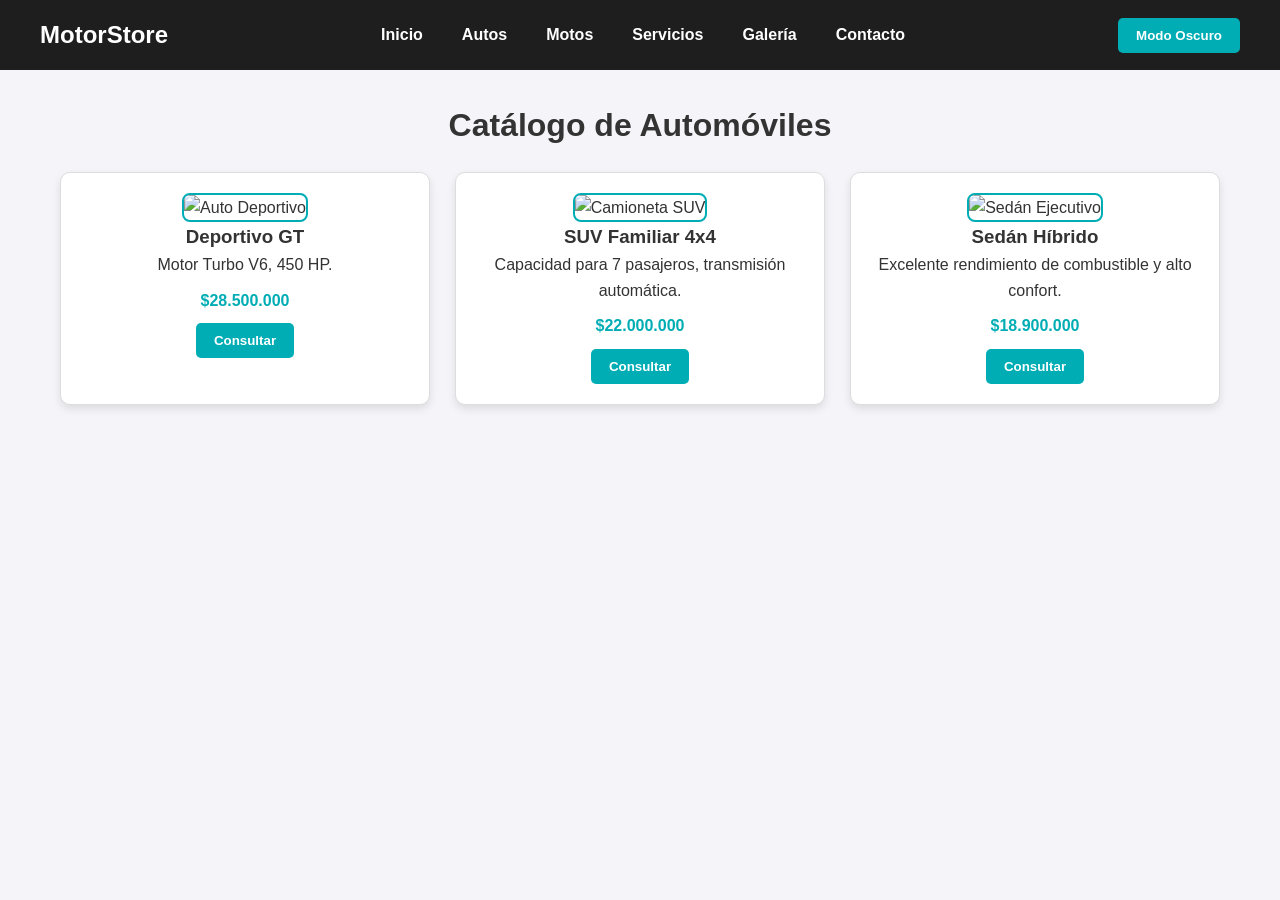
==== Autos.html @ d0db400a "new cambioss" ====
<!DOCTYPE html>
<html lang="es">
<head>
    <meta charset="UTF-8">
    <meta name="viewport" content="width=device-width, initial-scale=1.0">
    <title>MotorStore - Autos</title>
    <link rel="stylesheet" href="css/style.css">
</head>
<body>
    <header>
        <nav>
            <h2 style="color: white;">MotorStore</h2>
            <ul>
                <li><a href="index.html">Inicio</a></li>
                <li><a href="Autos.html">Autos</a></li>
                <li><a href="Motos.html">Motos</a></li>
                <li><a href="servicios.html">Servicios</a></li>
                <li><a href="galeria.html">Galería</a></li>
                <li><a href="contacto.html">Contacto</a></li>
            </ul>
            <button onclick="alternarModo()">Modo Oscuro</button>
        </nav>
    </header>

    <main>
        <h1 style="text-align: center;">Catálogo de Automóviles</h1>
        
        <section class="grid-catalogo">
            <article class="card">
                <img src="img/auto1.jpg" alt="Auto Deportivo">
                <h3>Deportivo GT</h3>
                <p>Motor Turbo V6, 450 HP.</p>
                <p style="color: #00adb5; font-weight: bold; margin: 10px 0;">$28.500.000</p>
                <button onclick="mostrarMensaje()">Consultar</button>
            </article>

            <article class="card">
                <img src="img/auto2.jpg" alt="Camioneta SUV">
                <h3>SUV Familiar 4x4</h3>
                <p>Capacidad para 7 pasajeros, transmisión automática.</p>
                <p style="color: #00adb5; font-weight: bold; margin: 10px 0;">$22.000.000</p>
                <button onclick="mostrarMensaje()">Consultar</button>
            </article>

            <article class="card">
                <img src="img/auto3.jpg" alt="Sedán Ejecutivo">
                <h3>Sedán Híbrido</h3>
                <p>Excelente rendimiento de combustible y alto confort.</p>
                <p style="color: #00adb5; font-weight: bold; margin: 10px 0;">$18.900.000</p>
                <button onclick="mostrarMensaje()">Consultar</button>
            </article>
        </section>
    </main>

    <script src="js/script.js"></script>
</body>
</html>
---- css/style.css ----
/* Requisitos 2 y 3: Reset, fuentes, padding y margin */
* {
    margin: 0;
    padding: 0;
    box-sizing: border-box;
}

body {
    font-family: Arial, sans-serif;
    background-color: #f4f4f9;
    color: #333333;
    line-height: 1.6;
}

body.modo-oscuro {
    background-color: #121212;
    color: #ffffff;
}

/* Requisito 5 y 9: Navegación y Header */
header {
    background-color: #1e1e1e;
    padding: 1rem 2rem;
}

nav {
    display: flex;
    justify-content: space-between;
    align-items: center;
    max-width: 1200px;
    margin: 0 auto;
}

nav ul {
    display: flex;
    gap: 15px;
    list-style: none;
}

nav a {
    color: #ffffff;
    text-decoration: none;
    font-weight: bold;
    padding: 8px 12px;
    border-radius: 4px;
    transition: background-color 0.3s ease;
}

nav a:hover {
    color: #00adb5;
    background-color: rgba(255, 255, 255, 0.1);
}

/* Layout y Tarjetas */
main {
    max-width: 1200px;
    margin: 30px auto;
    padding: 0 20px;
}

.grid-catalogo {
    display: grid;
    grid-template-columns: repeat(auto-fit, minmax(260px, 1fr));
    gap: 25px;
    margin-top: 20px;
}

.card {
    background-color: #ffffff;
    border: 1px solid #dddddd;
    border-radius: 10px;
    padding: 20px;
    text-align: center;
    box-shadow: 0 4px 8px rgba(0, 0, 0, 0.1);
    transition: transform 0.3s ease;
}

body.modo-oscuro .card {
    background-color: #1e1e1e;
    border-color: #333333;
}

.card:hover {
    transform: translateY(-8px);
}

.card img {
    max-width: 100%;
    height: 180px;
    object-fit: cover;
    border-radius: 8px;
    border: 2px solid #00adb5;
}

button {
    padding: 10px 18px;
    background-color: #00adb5;
    color: #ffffff;
    border: none;
    border-radius: 5px;
    cursor: pointer;
    font-weight: bold;
}

button:hover {
    background-color: #008c93;
}

/* Requisito 8: Responsive */
@media (max-width: 768px) {
    nav {
        flex-direction: column;
        gap: 15px;
    }
}
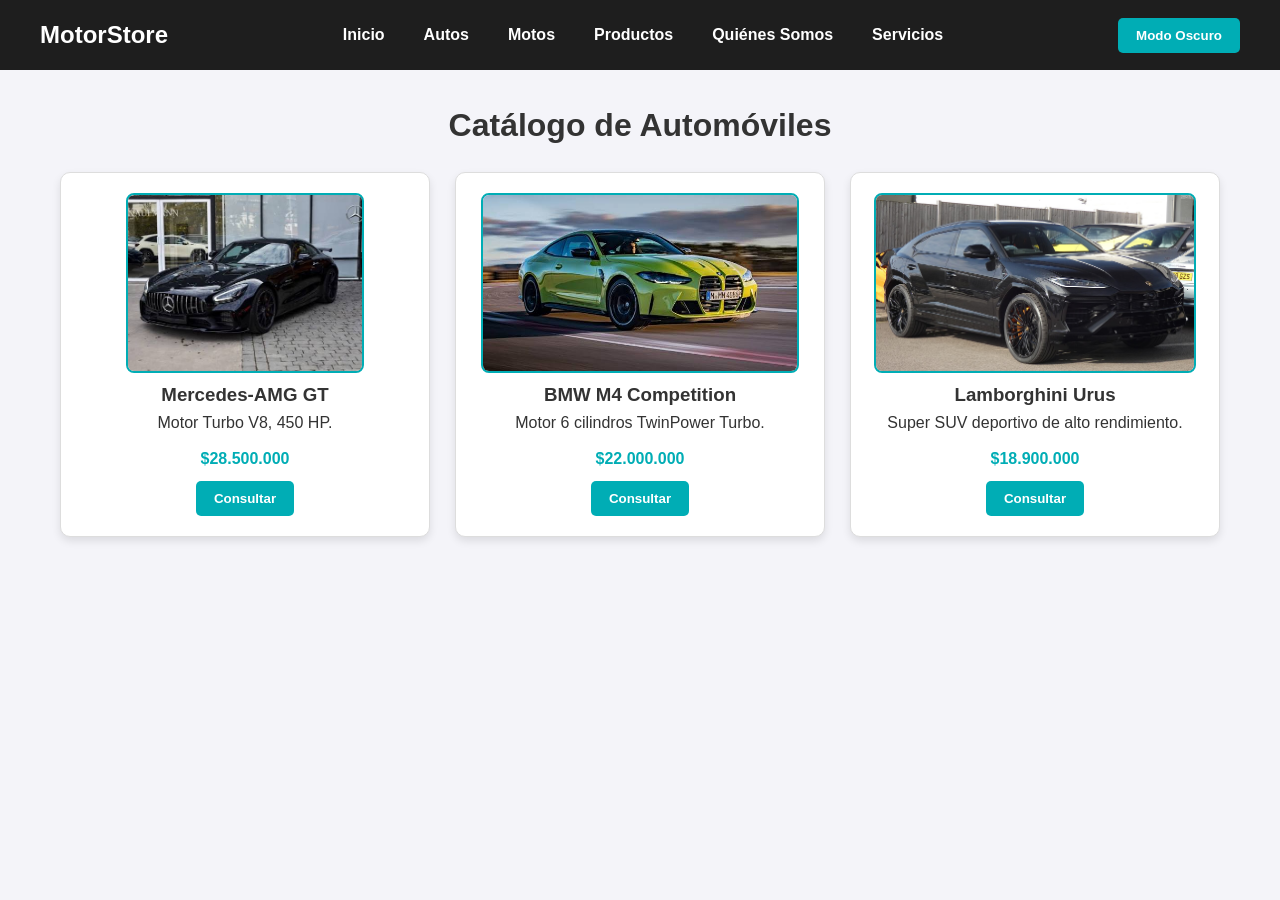
==== commit a2f24d65: "cambios 3" ====
--- a/Autos.html
+++ b/Autos.html
@@ -14,9 +14,9 @@
                 <li><a href="index.html">Inicio</a></li>
                 <li><a href="Autos.html">Autos</a></li>
                 <li><a href="Motos.html">Motos</a></li>
-                <li><a href="servicios.html">Servicios</a></li>
-                <li><a href="galeria.html">Galería</a></li>
-                <li><a href="contacto.html">Contacto</a></li>
+                <li><a href="Productos.html">Productos</a></li>
+                <li><a href="QuienesSomos.html">Quiénes Somos</a></li>
+                <li><a href="Servicios.html">Servicios</a></li>
             </ul>
             <button onclick="alternarModo()">Modo Oscuro</button>
         </nav>
@@ -27,25 +27,25 @@
         
         <section class="grid-catalogo">
             <article class="card">
-                <img src="img/auto1.jpg" alt="Auto Deportivo">
-                <h3>Deportivo GT</h3>
-                <p>Motor Turbo V6, 450 HP.</p>
+                <img src="img/amg_gt.jpg" alt="Mercedes AMG GT">
+                <h3>Mercedes-AMG GT</h3>
+                <p>Motor Turbo V8, 450 HP.</p>
                 <p style="color: #00adb5; font-weight: bold; margin: 10px 0;">$28.500.000</p>
                 <button onclick="mostrarMensaje()">Consultar</button>
             </article>
 
             <article class="card">
-                <img src="img/auto2.jpg" alt="Camioneta SUV">
-                <h3>SUV Familiar 4x4</h3>
-                <p>Capacidad para 7 pasajeros, transmisión automática.</p>
+                <img src="img/m4.jpg" alt="BMW M4">
+                <h3>BMW M4 Competition</h3>
+                <p>Motor 6 cilindros TwinPower Turbo.</p>
                 <p style="color: #00adb5; font-weight: bold; margin: 10px 0;">$22.000.000</p>
                 <button onclick="mostrarMensaje()">Consultar</button>
             </article>
 
             <article class="card">
-                <img src="img/auto3.jpg" alt="Sedán Ejecutivo">
-                <h3>Sedán Híbrido</h3>
-                <p>Excelente rendimiento de combustible y alto confort.</p>
+                <img src="img/urus.jpg" alt="Lamborghini Urus">
+                <h3>Lamborghini Urus</h3>
+                <p>Super SUV deportivo de alto rendimiento.</p>
                 <p style="color: #00adb5; font-weight: bold; margin: 10px 0;">$18.900.000</p>
                 <button onclick="mostrarMensaje()">Consultar</button>
             </article>
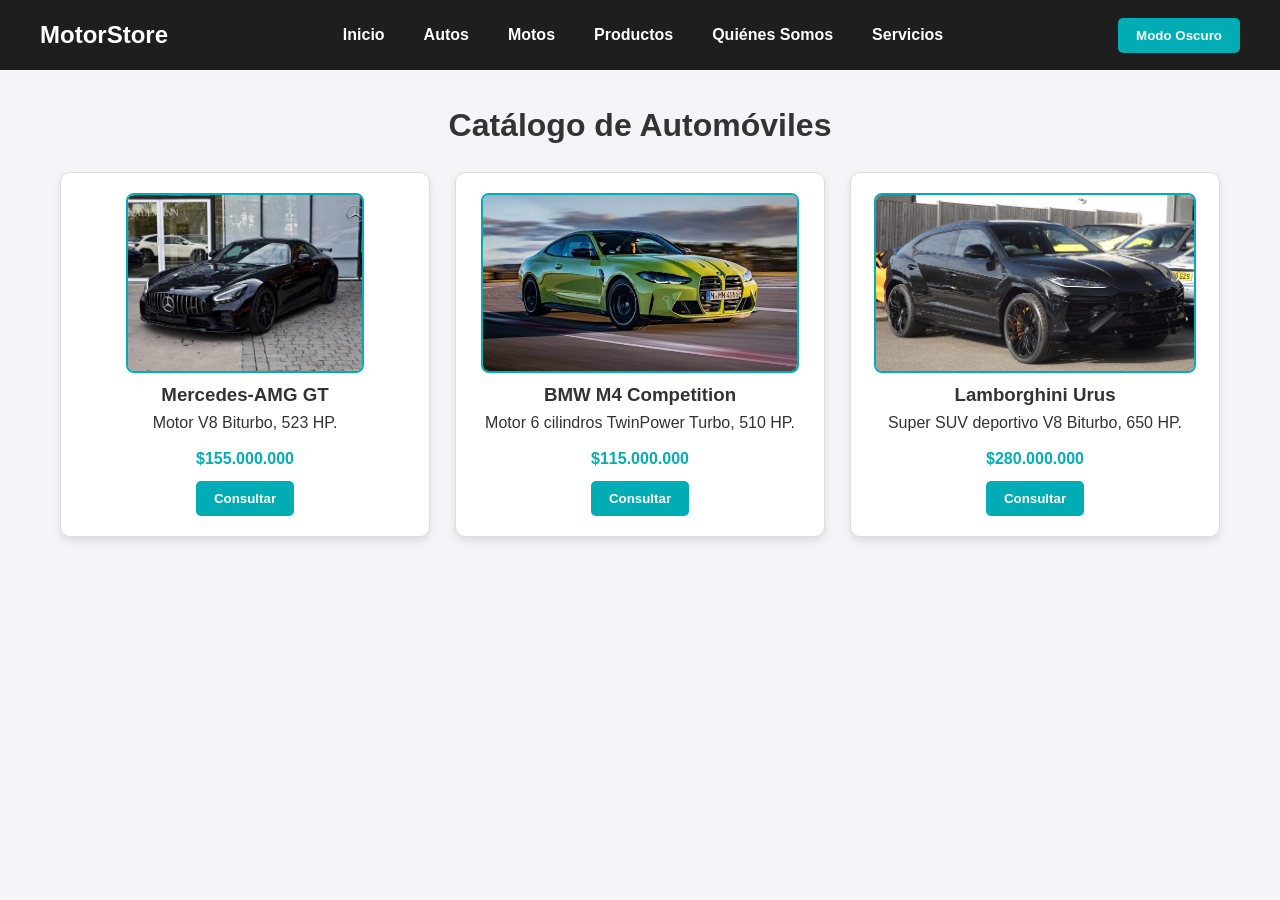
==== commit 617e9b68: "cambios 4" ====
--- a/Autos.html
+++ b/Autos.html
@@ -29,24 +29,24 @@
             <article class="card">
                 <img src="img/amg_gt.jpg" alt="Mercedes AMG GT">
                 <h3>Mercedes-AMG GT</h3>
-                <p>Motor Turbo V8, 450 HP.</p>
-                <p style="color: #00adb5; font-weight: bold; margin: 10px 0;">$28.500.000</p>
+                <p>Motor V8 Biturbo, 523 HP.</p>
+                <p style="color: #00adb5; font-weight: bold; margin: 10px 0;">$155.000.000</p>
                 <button onclick="mostrarMensaje()">Consultar</button>
             </article>
 
             <article class="card">
-                <img src="img/m4.jpg" alt="BMW M4">
+                <img src="img/m4.jpg" alt="BMW M4 Competition">
                 <h3>BMW M4 Competition</h3>
-                <p>Motor 6 cilindros TwinPower Turbo.</p>
-                <p style="color: #00adb5; font-weight: bold; margin: 10px 0;">$22.000.000</p>
+                <p>Motor 6 cilindros TwinPower Turbo, 510 HP.</p>
+                <p style="color: #00adb5; font-weight: bold; margin: 10px 0;">$115.000.000</p>
                 <button onclick="mostrarMensaje()">Consultar</button>
             </article>
 
             <article class="card">
                 <img src="img/urus.jpg" alt="Lamborghini Urus">
                 <h3>Lamborghini Urus</h3>
-                <p>Super SUV deportivo de alto rendimiento.</p>
-                <p style="color: #00adb5; font-weight: bold; margin: 10px 0;">$18.900.000</p>
+                <p>Super SUV deportivo V8 Biturbo, 650 HP.</p>
+                <p style="color: #00adb5; font-weight: bold; margin: 10px 0;">$280.000.000</p>
                 <button onclick="mostrarMensaje()">Consultar</button>
             </article>
         </section>
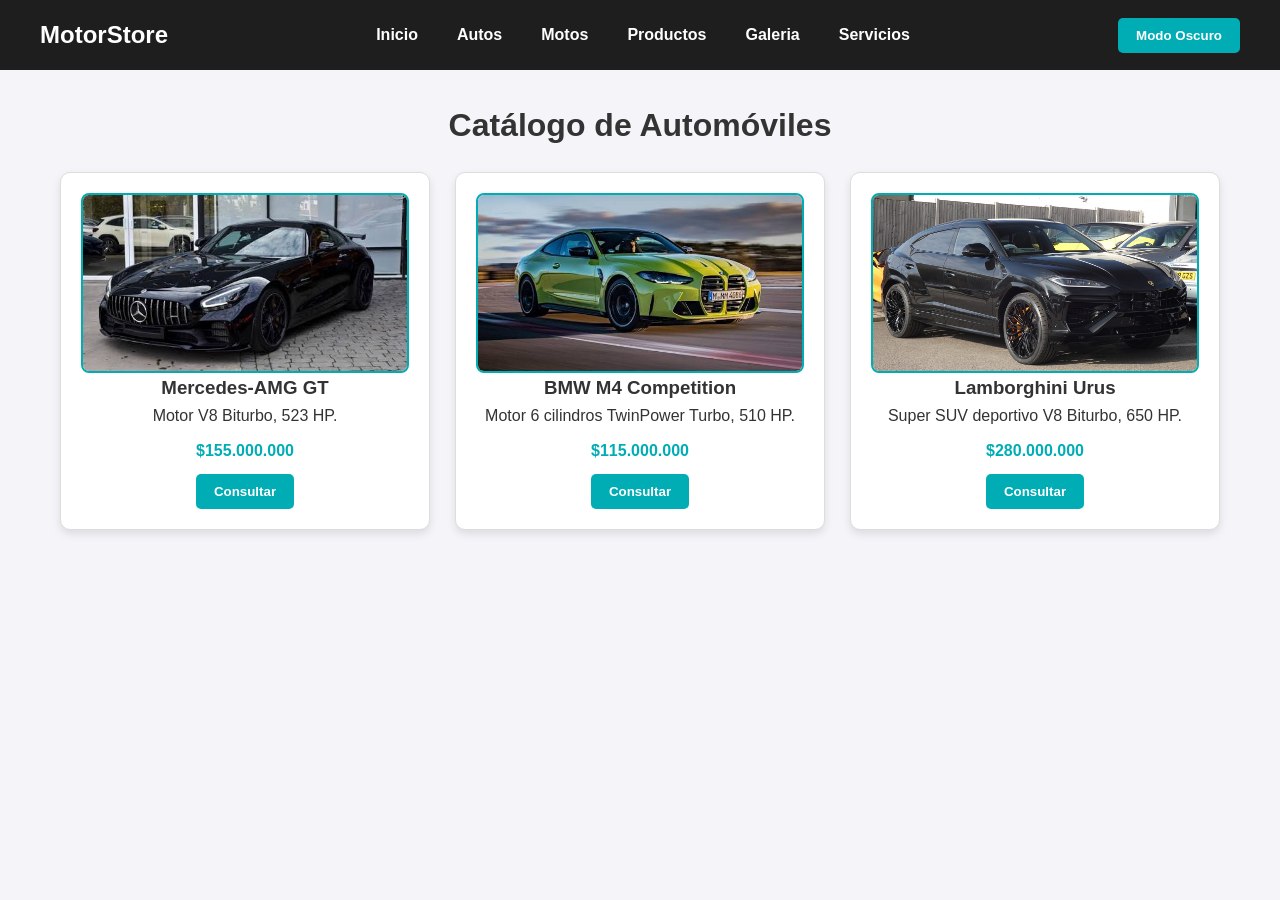
==== commit 265f584c: "new" ====
--- a/Autos.html
+++ b/Autos.html
@@ -15,7 +15,7 @@
                 <li><a href="Autos.html">Autos</a></li>
                 <li><a href="Motos.html">Motos</a></li>
                 <li><a href="Productos.html">Productos</a></li>
-                <li><a href="QuienesSomos.html">Quiénes Somos</a></li>
+                <li><a href="Galeria.html">Galeria</a></li>
                 <li><a href="Servicios.html">Servicios</a></li>
             </ul>
             <button onclick="alternarModo()">Modo Oscuro</button>
--- a/css/style.css
+++ b/css/style.css
@@ -1,4 +1,4 @@
-/* Requisitos 2 y 3: Reset, fuentes, padding y margin */
+/* Requisitos: Reset, fuentes, padding y margin */
 * {
     margin: 0;
     padding: 0;
@@ -10,6 +10,7 @@
     background-color: #f4f4f9;
     color: #333333;
     line-height: 1.6;
+    transition: background-color 0.3s ease, color 0.3s ease;
 }
 
 body.modo-oscuro {
@@ -17,7 +18,7 @@
     color: #ffffff;
 }
 
-/* Requisito 5 y 9: Navegación y Header */
+/* Navegación y Header */
 header {
     background-color: #1e1e1e;
     padding: 1rem 2rem;
@@ -43,7 +44,7 @@
     font-weight: bold;
     padding: 8px 12px;
     border-radius: 4px;
-    transition: background-color 0.3s ease;
+    transition: background-color 0.3s ease, color 0.3s ease;
 }
 
 nav a:hover {
@@ -72,7 +73,7 @@
     padding: 20px;
     text-align: center;
     box-shadow: 0 4px 8px rgba(0, 0, 0, 0.1);
-    transition: transform 0.3s ease;
+    transition: transform 0.3s ease, background-color 0.3s ease, border-color 0.3s ease;
 }
 
 body.modo-oscuro .card {
@@ -85,11 +86,12 @@
 }
 
 .card img {
-    max-width: 100%;
+    width: 100%;
     height: 180px;
     object-fit: cover;
     border-radius: 8px;
     border: 2px solid #00adb5;
+    display: block;
 }
 
 button {
@@ -100,13 +102,14 @@
     border-radius: 5px;
     cursor: pointer;
     font-weight: bold;
+    transition: background-color 0.3s ease;
 }
 
 button:hover {
     background-color: #008c93;
 }
 
-/* Requisito 8: Responsive */
+/* Adaptación Móvil */
 @media (max-width: 768px) {
     nav {
         flex-direction: column;
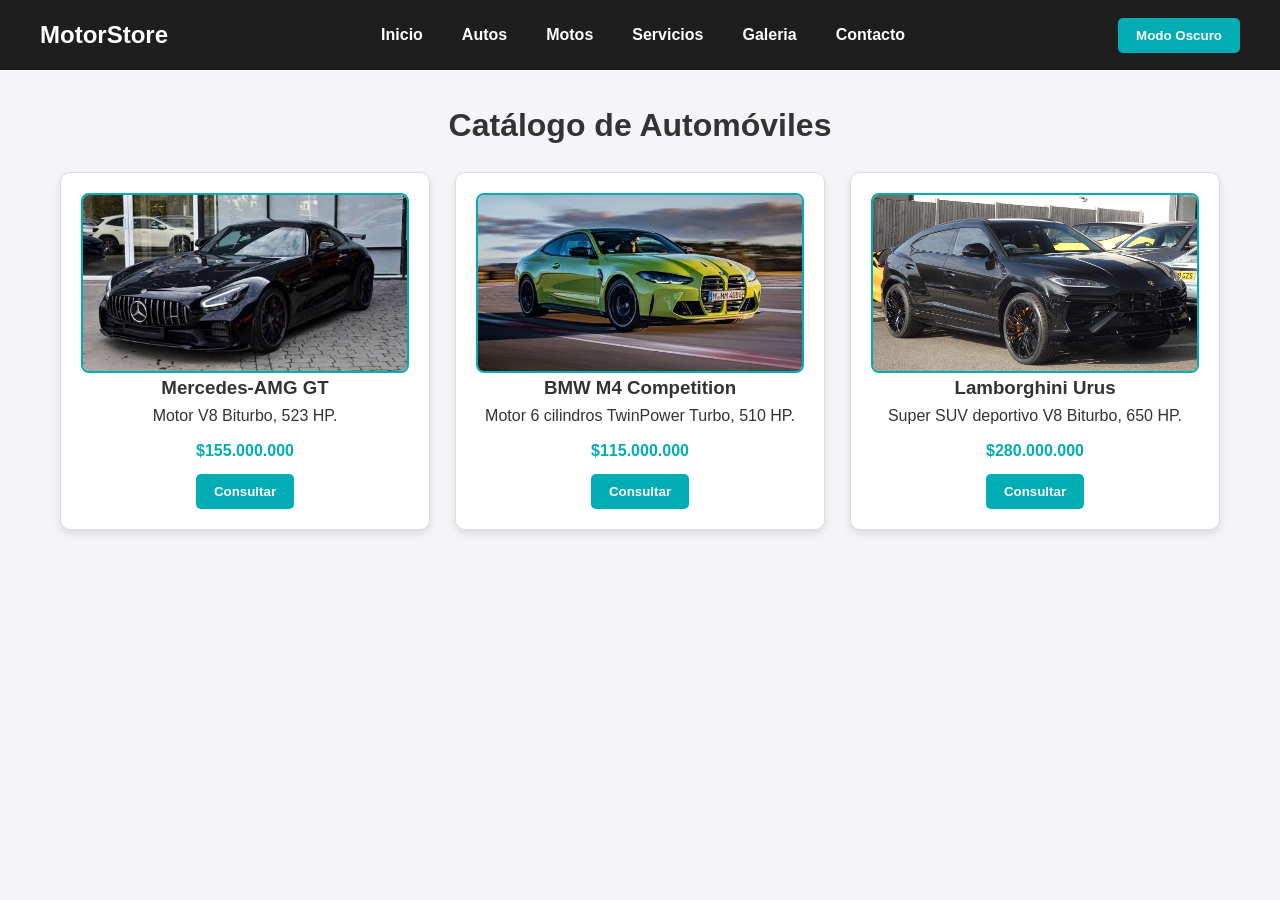
==== commit 3dc22467: "cambio" ====
--- a/Autos.html
+++ b/Autos.html
@@ -14,9 +14,9 @@
                 <li><a href="index.html">Inicio</a></li>
                 <li><a href="Autos.html">Autos</a></li>
                 <li><a href="Motos.html">Motos</a></li>
-                <li><a href="Productos.html">Productos</a></li>
+                <li><a href="Servicios.html">Servicios</a></li>
                 <li><a href="Galeria.html">Galeria</a></li>
-                <li><a href="Servicios.html">Servicios</a></li>
+                <li><a href="Contacto.html">Contacto</a></li>
             </ul>
             <button onclick="alternarModo()">Modo Oscuro</button>
         </nav>
